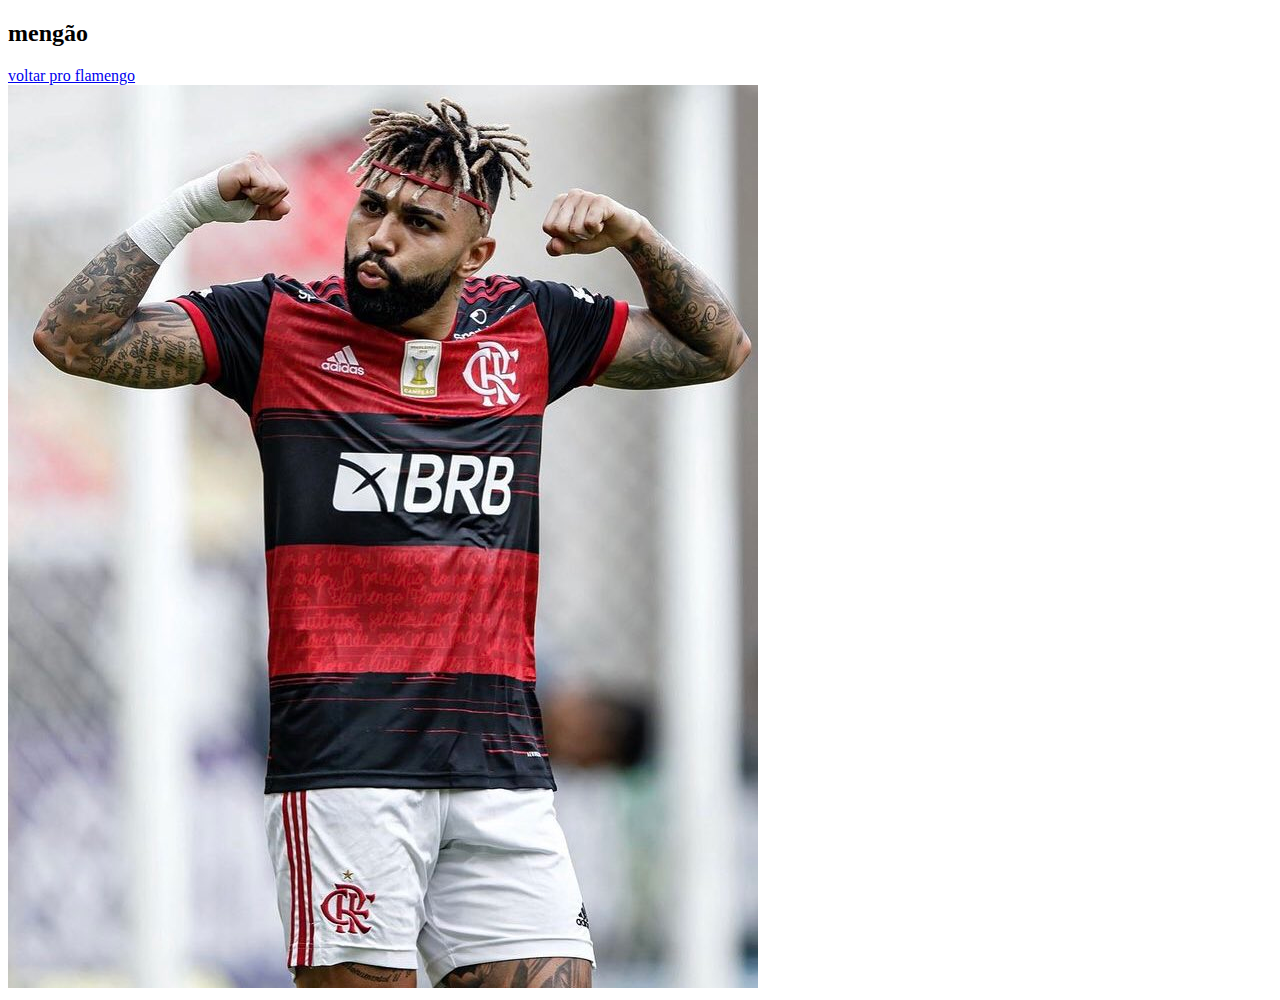
==== pagina1.html @ 1d7e8a9a "Add files via upload" ====
<!DOCTYPE html>
<html lang="en">
<head>
    <meta charset="UTF-8">
    <meta http-equiv="X-UA-Compatible" content="IE=edge">
    <meta name="viewport" content="width=device-width, initial-scale=1.0">
    <title>Gabigol</title>
</head>
<body>
   <h2>mengão</h2>
   <a href="index.html">voltar pro flamengo</a>
   <br/>
   <img src="img/Gabigol.jpg" alt="Gabigol" />
</body>
</html>
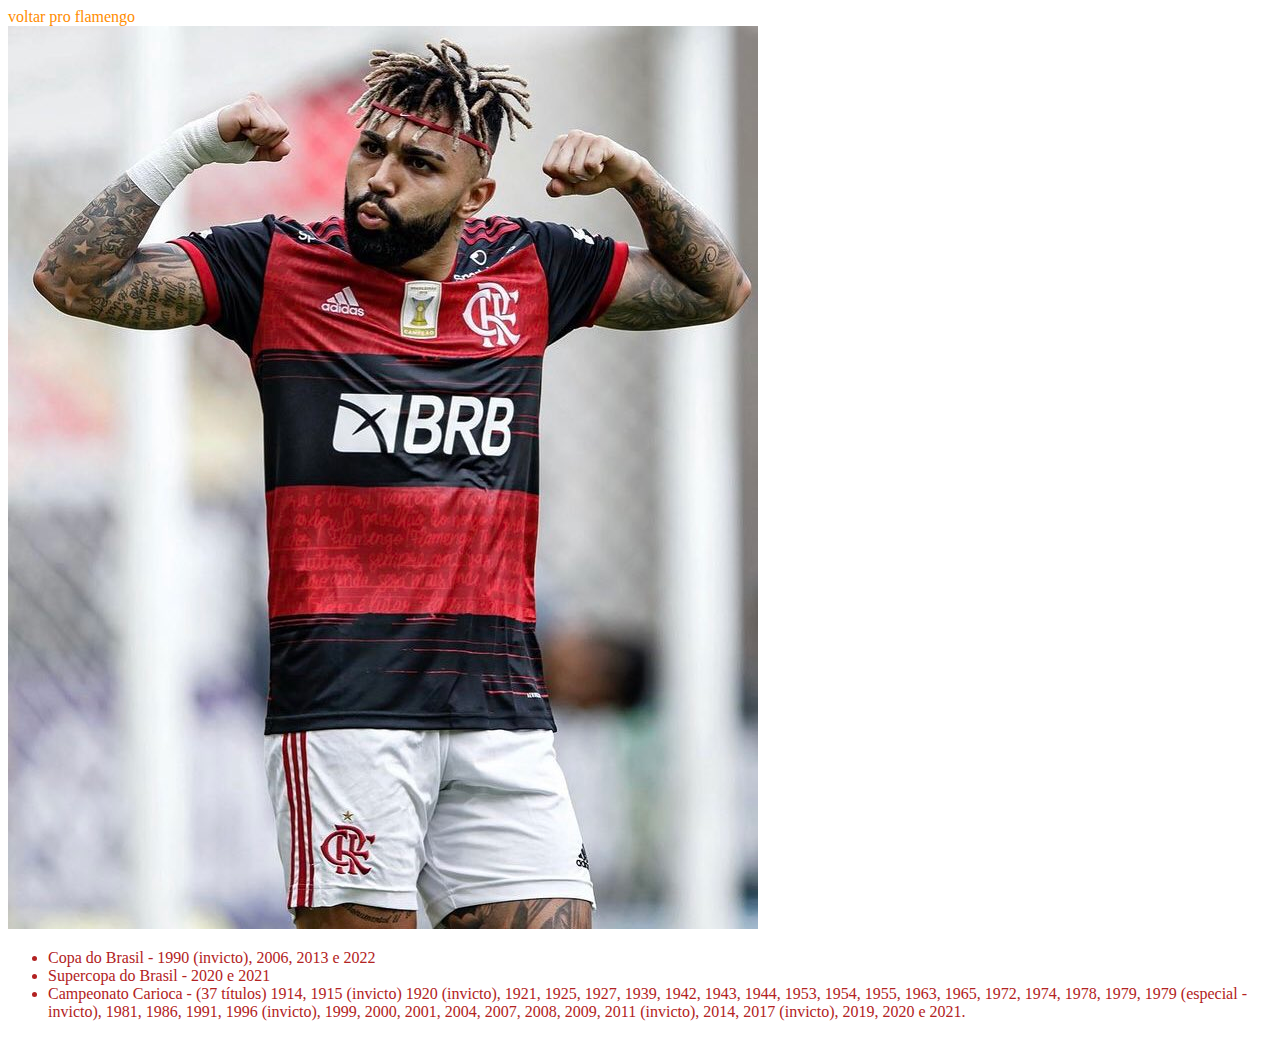
==== commit 767fc78a: "aula" ====
--- a/pagina1.html
+++ b/pagina1.html
@@ -5,11 +5,19 @@
     <meta http-equiv="X-UA-Compatible" content="IE=edge">
     <meta name="viewport" content="width=device-width, initial-scale=1.0">
     <title>Gabigol</title>
+<link rel="stylesheet" href="./CSS/estilo.css">
+
+
 </head>
 <body>
    <h2>mengão</h2>
    <a href="index.html">voltar pro flamengo</a>
    <br/>
    <img src="img/Gabigol.jpg" alt="Gabigol" />
+   <ul>
+    <li>Copa do Brasil - 1990 (invicto), 2006, 2013 e 2022</li>
+    <li>Supercopa do Brasil - 2020 e 2021</li>
+    <li>Campeonato Carioca - (37 títulos) 1914, 1915 (invicto) 1920 (invicto), 1921, 1925, 1927, 1939, 1942, 1943, 1944, 1953, 1954, 1955, 1963, 1965, 1972, 1974, 1978, 1979, 1979 (especial - invicto), 1981, 1986, 1991, 1996 (invicto), 1999, 2000, 2001, 2004, 2007, 2008, 2009, 2011 (invicto), 2014, 2017 (invicto), 2019, 2020 e 2021.</li>
+   </ul>
 </body>
-</html>+</html>
--- a/CSS/estilo.css
+++ b/CSS/estilo.css
@@ -0,0 +1,51 @@
+h1{
+    color:red;
+    border: 0.5rem dotted black;
+}
+h2, h3, h4, h5, h6{
+    display:none;
+}
+body ul li{
+    color:firebrick;
+}
+p{
+    text-decoration: underline #ccc double 0.1rem;
+    text-indent: 1rem;
+}
+p.maisculo{
+    text-transform: uppercase;
+    text-align: center;
+    letter-spacing: 1rem;
+    line-height: 2rem;
+    word-spacing: 2rem;
+    color:white;
+    font:italic small-caps bold 2rem monospace;
+    text-shadow: 0.2rem 0.2rem 0.3rem blue, 0 0 1rem greenyellow, 0 0 2rem orangered;
+}
+a:link, a:active{
+    text-decoration: none;
+    color: darkorange;
+}
+a:visited{
+    color: crimson;
+}
+a:hover{
+    color:gray;
+}
+footer{
+    clear: both;
+    background: #ff6347 url("../img/Gabigol.jpg") no-repeat left bottom;
+    height: 1rem;
+}
+div{
+    position: fixed;
+    right: 0;
+    bottom: 0;
+    display: inline;
+    z-index: 2rem;
+    background-color: firebrick;
+    color: white;
+    border: 0.2rem solid darkred;
+    padding: 0.2rem;
+    font-size: 0.2rem;
+}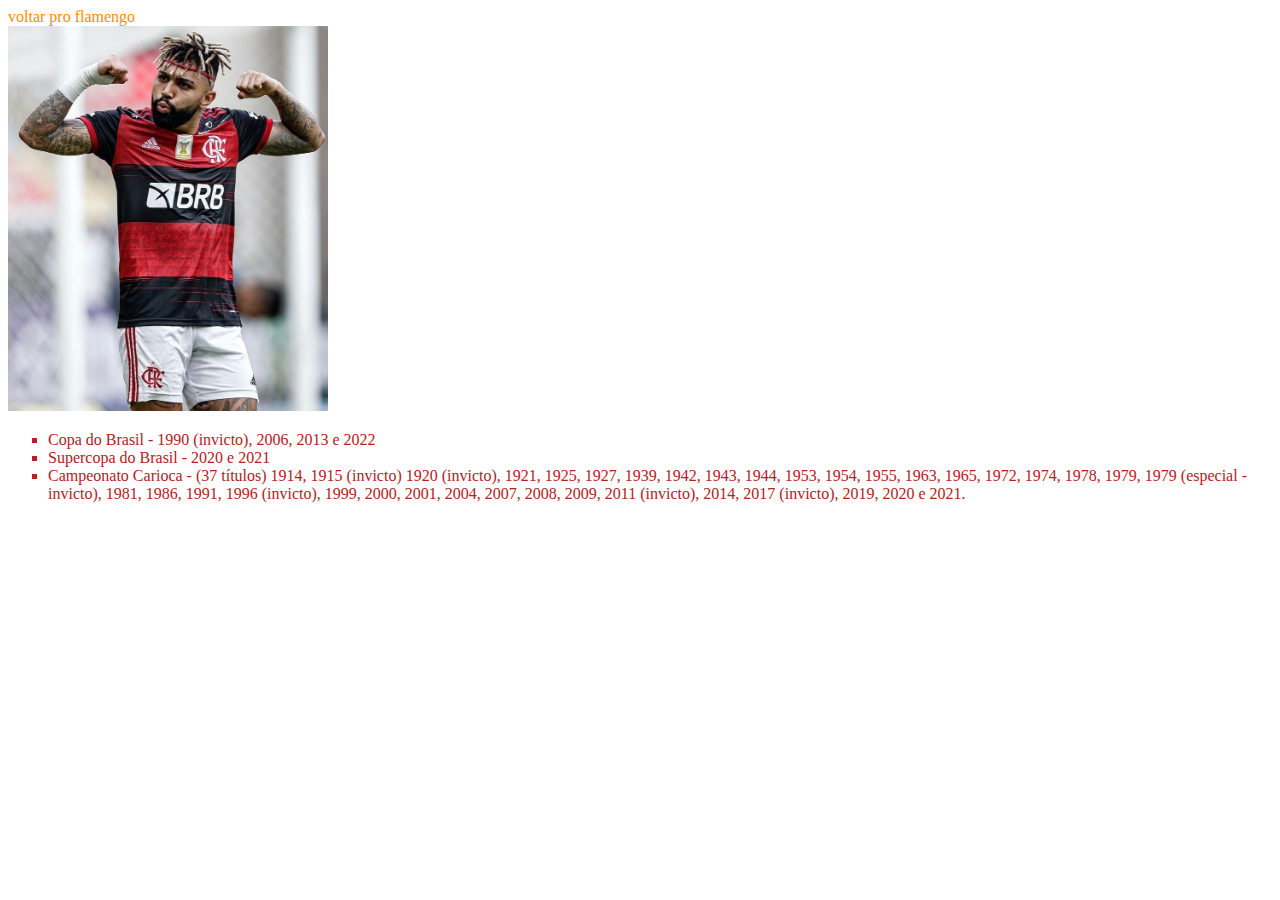
==== commit 25556c8e: "class" ====
--- a/pagina1.html
+++ b/pagina1.html
@@ -5,7 +5,7 @@
     <meta http-equiv="X-UA-Compatible" content="IE=edge">
     <meta name="viewport" content="width=device-width, initial-scale=1.0">
     <title>Gabigol</title>
-<link rel="stylesheet" href="./CSS/estilo.css">
+    <link href="./CSS/estilo.css" rel="stylesheet"/>
 
 
 </head>
--- a/CSS/estilo.css
+++ b/CSS/estilo.css
@@ -48,4 +48,49 @@
     border: 0.2rem solid darkred;
     padding: 0.2rem;
     font-size: 0.2rem;
+}
+
+
+h1#page1{
+    color:aqua;
+    border: 0.3rem dashed yellow;
+}
+img{
+    width: 20rem;
+}
+ul{
+    list-style-type: square;
+}
+
+
+h1.page2{
+    color:blue;
+    border: 1rem groove blue;
+    border-radius: 0.7rem;
+}
+ol{
+    list-style-type: upper-roman;
+}
+section img{
+    float: left
+}
+
+
+main.grid{
+    display: grid;
+    grid-template-columns: auto auto auto;
+    gap: 2rem
+}
+
+
+main.flexbox{
+    display: flex;
+    height: 100vh;
+    justify-content: center;
+    align-items: center;
+}
+main.flexbox article{
+    background-color: red;
+    margin: 1rem;
+    padding: 2rem;
 }